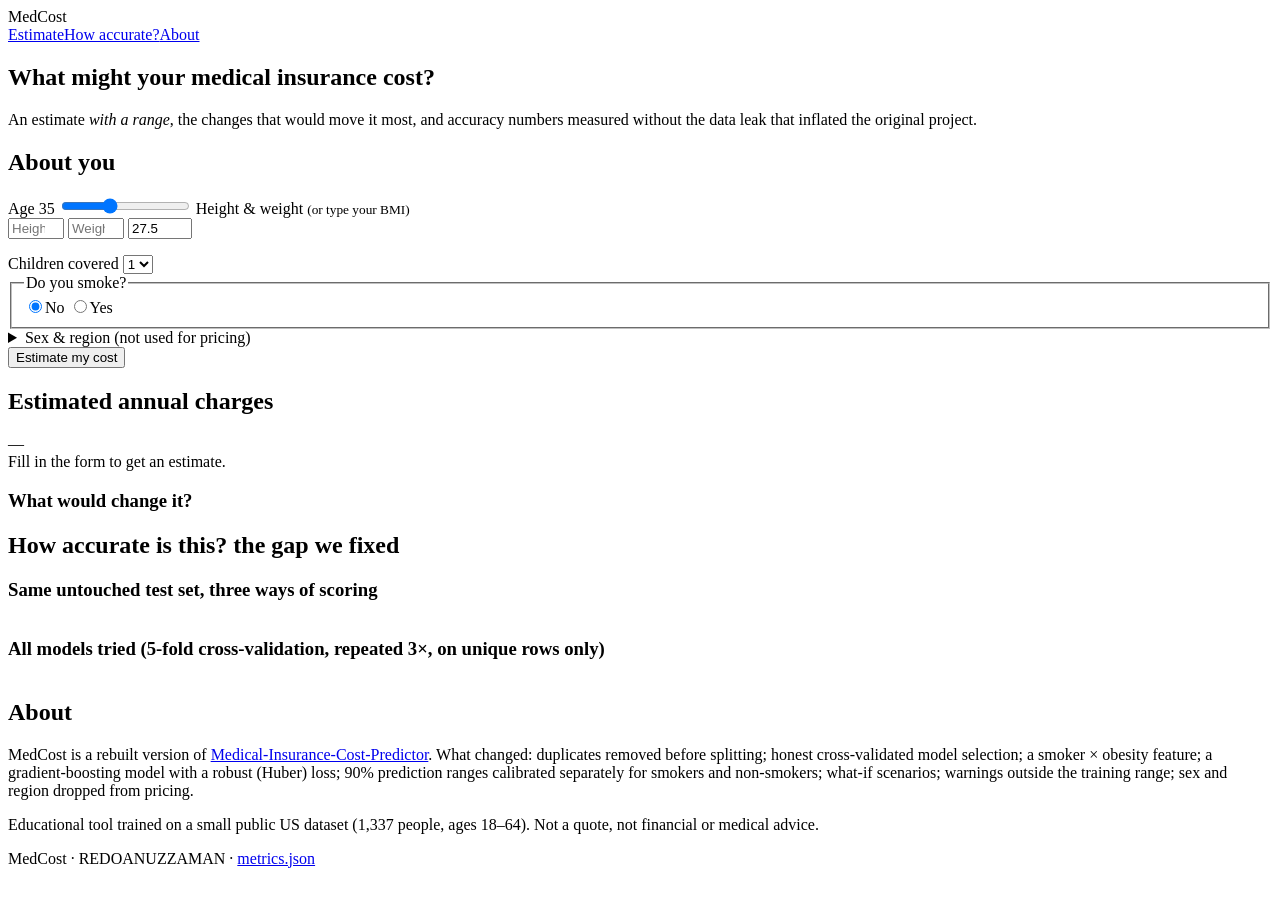
==== app/static/index.html @ 88586548 "feat: MedCost insurance cost predictor with honest evaluation and conformal ranges" ====
<!doctype html>
<html lang="en">
<head>
<meta charset="utf-8">
<meta name="viewport" content="width=device-width, initial-scale=1">
<title>MedCost — honest medical insurance cost estimates</title>
<meta name="description" content="Estimate annual medical insurance charges with a 90% range, what-if scenarios, and an honest evaluation.">
<link rel="icon" href="data:image/svg+xml,%3Csvg xmlns=%22http://www.w3.org/2000/svg%22 viewBox=%220 0 32 32%22%3E%3Crect width=%2232%22 height=%2232%22 rx=%227%22 fill=%22%232a78d6%22/%3E%3Cpath d=%22M13 7h6v6h6v6h-6v6h-6v-6H7v-6h6z%22 fill=%22white%22/%3E%3C/svg%3E">
<link rel="stylesheet" href="/static/style.css">
</head>
<body>
<div class="viz-root">
<header class="top">
  <div class="wrap">
    <span class="logo">Med<span>Cost</span></span>
    <nav><a href="#estimate">Estimate</a><a href="#honest">How accurate?</a><a href="#about">About</a></nav>
  </div>
</header>

<main class="wrap">
  <section class="hero">
    <h1>What might your medical insurance cost?</h1>
    <p class="lede">An estimate <em>with a range</em>, the changes that would move it most,
      and accuracy numbers measured without the data leak that inflated the original project.</p>
  </section>

  <section id="estimate" class="grid">
    <form id="form" class="card" novalidate>
      <h2>About you</h2>
      <label>Age <output id="ageOut">35</output>
        <input type="range" name="age" min="18" max="64" value="35" id="age"></label>
      <label>Height &amp; weight <small>(or type your BMI)</small></label>
      <div class="row3">
        <input type="number" id="height" placeholder="Height cm" min="100" max="230" inputmode="decimal">
        <input type="number" id="weight" placeholder="Weight kg" min="30" max="250" inputmode="decimal">
        <input type="number" name="bmi" id="bmi" value="27.5" step="0.1" min="10" max="80" aria-label="BMI">
      </div>
      <p class="hint" id="bmiHint"></p>
      <label>Children covered
        <select name="children">
          <option>0</option><option selected>1</option><option>2</option><option>3</option><option>4</option><option>5</option>
        </select></label>
      <fieldset class="seg">
        <legend>Do you smoke?</legend>
        <input type="radio" name="smoker" value="no" id="sn" checked><label for="sn">No</label>
        <input type="radio" name="smoker" value="yes" id="sy"><label for="sy">Yes</label>
      </fieldset>
      <details class="more">
        <summary>Sex &amp; region (not used for pricing)</summary>
        <p class="hint">The model ignores these — removing them cost no accuracy
          (see <a href="#honest">How accurate?</a>). Kept only so the form mirrors the dataset.</p>
        <select name="sex"><option value="female">female</option><option value="male">male</option></select>
        <select name="region"><option>northeast</option><option>northwest</option><option>southeast</option><option>southwest</option></select>
      </details>
      <button type="submit">Estimate my cost</button>
    </form>

    <div class="card result" id="result" aria-live="polite">
      <h2>Estimated annual charges</h2>
      <div class="big" id="pred">—</div>
      <div class="range" id="rangeText">Fill in the form to get an estimate.</div>
      <div class="rangebar" id="rangebar" hidden>
        <div class="rb-track"><div class="rb-fill" id="rbFill"></div><div class="rb-dot" id="rbDot"></div></div>
        <div class="rb-labels"><span id="rbLo"></span><span id="rbHi"></span></div>
      </div>
      <div id="warn"></div>
      <h3>What would change it?</h3>
      <ul class="whatif" id="whatif"></ul>
    </div>
  </section>

  <section class="card" id="chartCard" hidden>
    <h2>Your estimate across ages</h2>
    <p class="sub">Same profile, only age changes. The other line flips smoking status.</p>
    <div class="legend" id="legend"></div>
    <div class="chart" id="chart"></div>
    <details><summary>Show as table</summary><div id="chartTable"></div></details>
  </section>

  <section id="honest">
    <h2 class="sec">How accurate is this? <span class="tag">the gap we fixed</span></h2>
    <div class="grid3" id="facts"></div>
    <div class="card">
      <h3>Same untouched test set, three ways of scoring</h3>
      <table class="cmp" id="cmp"></table>
      <p class="hint" id="cmpNote"></p>
    </div>
    <div class="card">
      <h3>All models tried (5-fold cross-validation, repeated 3×, on unique rows only)</h3>
      <table class="cmp" id="cv"></table>
    </div>
  </section>

  <section id="about" class="card about">
    <h2>About</h2>
    <p>MedCost is a rebuilt version of
      <a href="https://github.com/611noorsaeed/Medical-Insurance-Cost-Predictor" rel="noopener">Medical-Insurance-Cost-Predictor</a>.
      What changed: duplicates removed before splitting; honest cross-validated model selection;
      a smoker × obesity feature; a gradient-boosting model with a robust (Huber) loss;
      90% prediction ranges calibrated separately for smokers and non-smokers; what-if scenarios;
      warnings outside the training range; sex and region dropped from pricing.</p>
    <p class="hint">Educational tool trained on a small public US dataset (1,337 people, ages 18–64).
      Not a quote, not financial or medical advice.</p>
  </section>
</main>
<footer class="wrap foot">MedCost · REDOANUZZAMAN · <a href="/api/metrics">metrics.json</a></footer>
</div>
<script src="/static/app.js"></script>
</body>
</html>
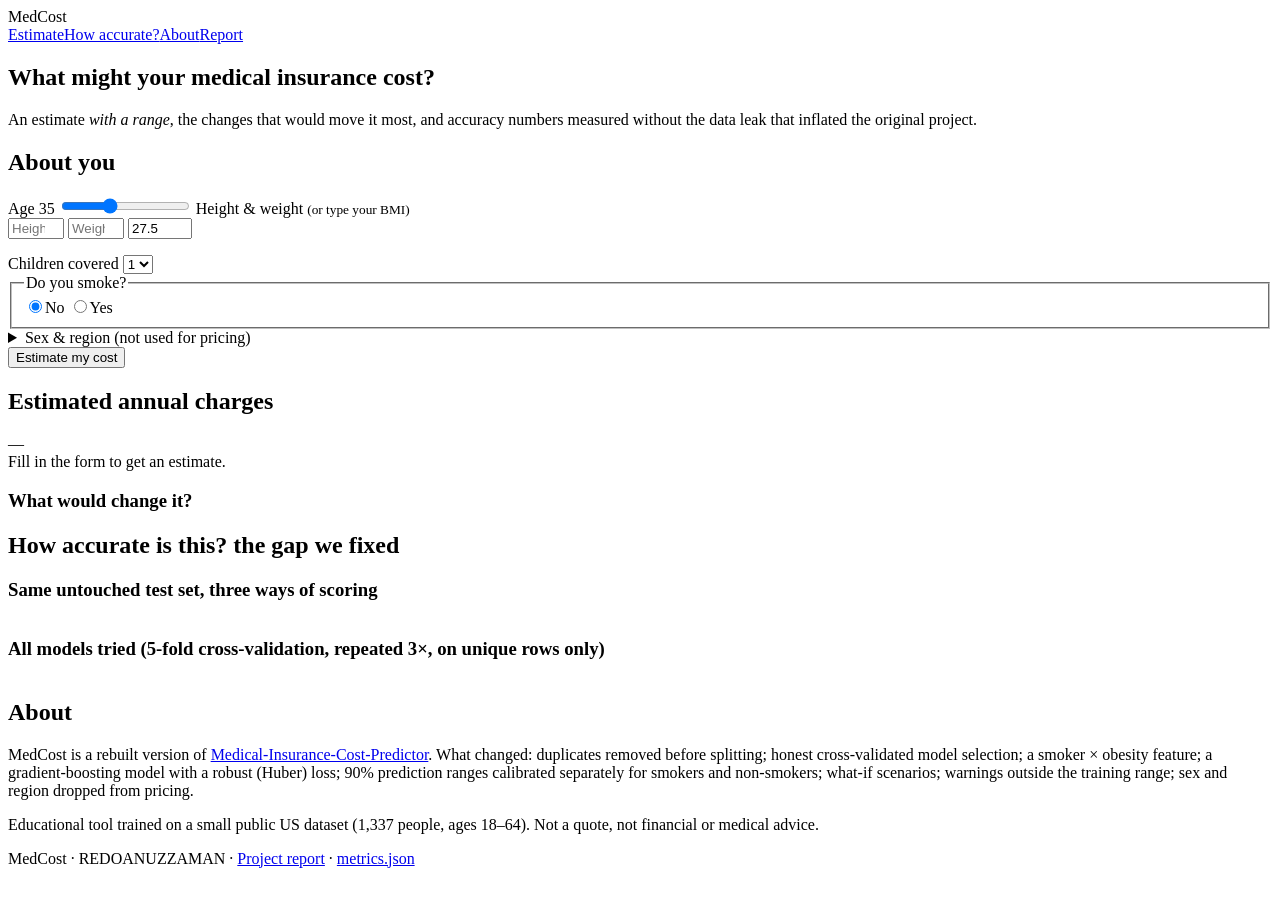
==== commit 7ee78ef6: "feat: project report page with figures and PDF, optional basic auth for dev server" ====
--- a/app/static/index.html
+++ b/app/static/index.html
@@ -13,7 +13,7 @@
 <header class="top">
   <div class="wrap">
     <span class="logo">Med<span>Cost</span></span>
-    <nav><a href="#estimate">Estimate</a><a href="#honest">How accurate?</a><a href="#about">About</a></nav>
+    <nav><a href="#estimate">Estimate</a><a href="#honest">How accurate?</a><a href="#about">About</a><a href="/report">Report</a></nav>
   </div>
 </header>
 
@@ -103,7 +103,7 @@
       Not a quote, not financial or medical advice.</p>
   </section>
 </main>
-<footer class="wrap foot">MedCost · REDOANUZZAMAN · <a href="/api/metrics">metrics.json</a></footer>
+<footer class="wrap foot">MedCost · REDOANUZZAMAN · <a href="/report">Project report</a> · <a href="/api/metrics">metrics.json</a></footer>
 </div>
 <script src="/static/app.js"></script>
 </body>
